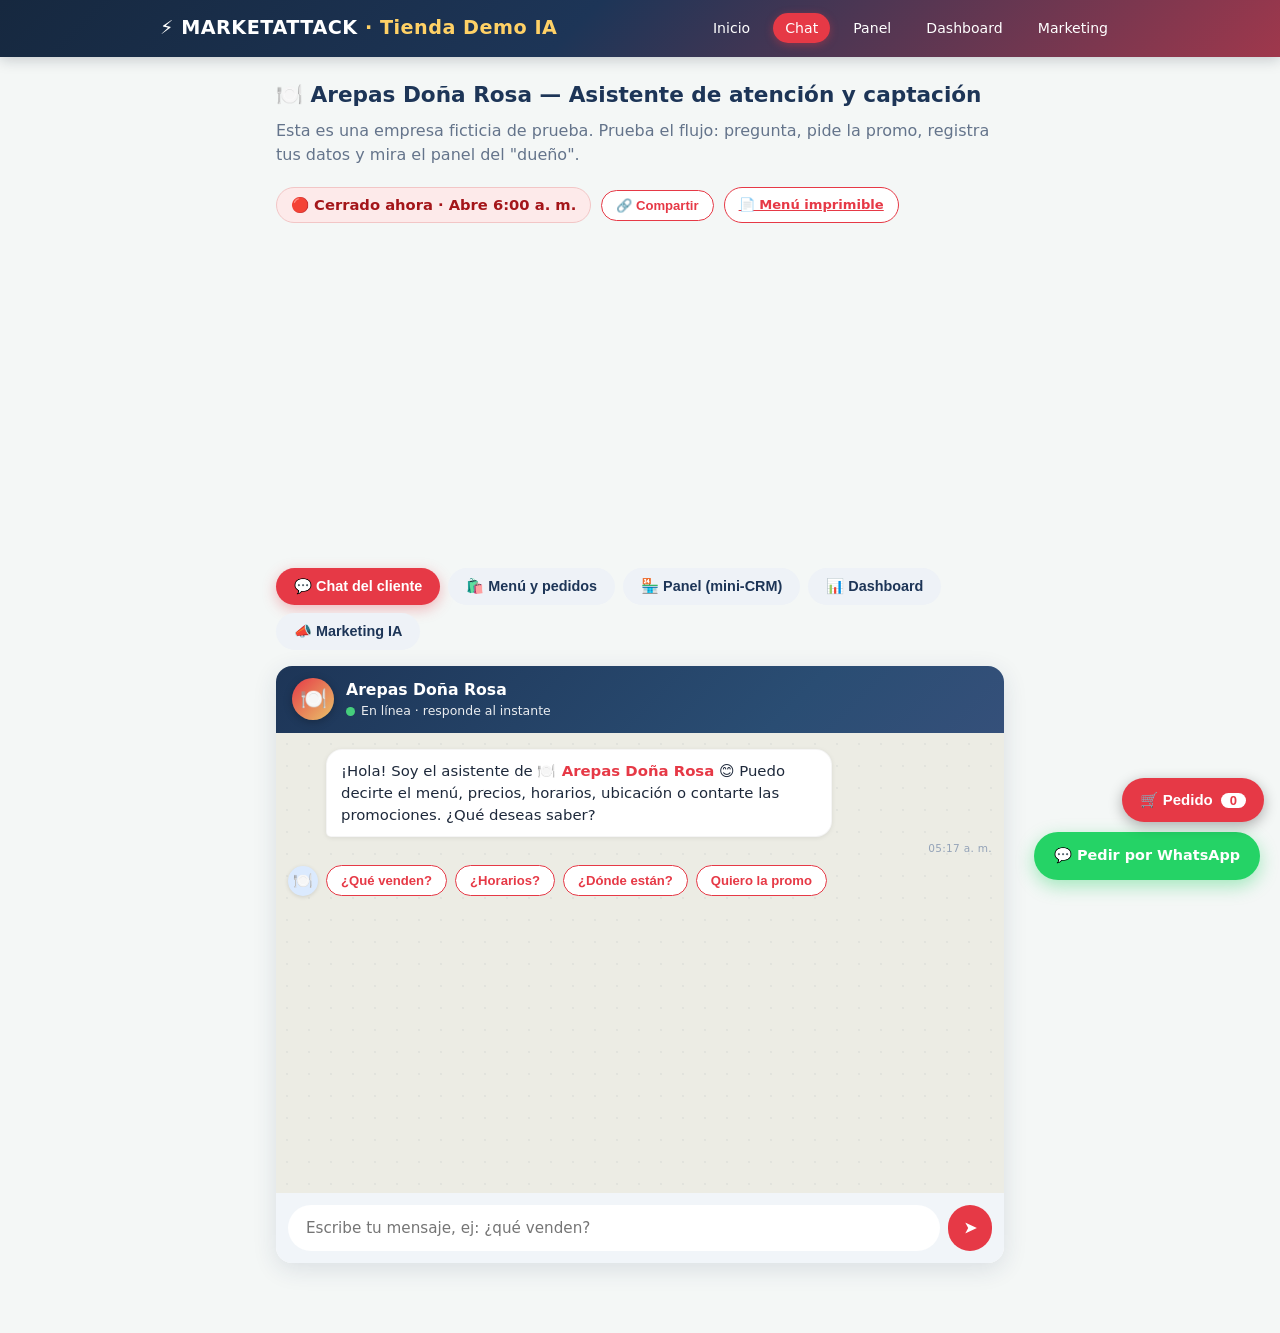
==== 08_SERVIDOR/web/clientes/arepas-dona-rosa/tienda.html @ 21556be4 "respaldo automático del VPS 2026-11-02 14:52" ====
<!DOCTYPE html>
<html lang="es">
<head>
<meta charset="UTF-8">
<meta name="viewport" content="width=device-width, initial-scale=1.0">
<title>Tienda online · MarketAttack</title>
<link rel="stylesheet" href="assets/style.css">
<link rel="icon" type="image/png" href="assets/favicon.png">
<link rel="manifest" href="manifest.webmanifest">
<meta name="theme-color" content="#e63946">
<meta name="description" content="Las arepas del barrio, hechas a mano">
<meta property="og:type" content="website">
<meta property="og:site_name" content="MarketAttack">
<meta property="og:title" content="Arepas Doña Rosa">
<meta property="og:description" content="Las arepas del barrio, hechas a mano">
<meta property="og:image" content="https://157-137-203-223.sslip.io/clientes/arepas-dona-rosa/assets/portada.png">
<meta property="og:url" content="https://157-137-203-223.sslip.io/clientes/arepas-dona-rosa/tienda.html">
<meta name="twitter:card" content="summary_large_image">
<meta name="twitter:title" content="Arepas Doña Rosa">
<meta name="twitter:description" content="Las arepas del barrio, hechas a mano">
<meta name="twitter:image" content="https://157-137-203-223.sslip.io/clientes/arepas-dona-rosa/assets/portada.png">
<script type="application/ld+json">{"@context": "https://schema.org", "@type": "LocalBusiness", "name": "Arepas Doña Rosa", "description": "Las arepas del barrio, hechas a mano", "telephone": "3001234567", "image": "https://157-137-203-223.sslip.io/clientes/arepas-dona-rosa/assets/portada.png", "url": "https://157-137-203-223.sslip.io/clientes/arepas-dona-rosa/tienda.html", "address": "Carrera 7 # 23-45, Bosa La Esperanza, Bogotá", "openingHours": "Lunes a domingo de 6:00 a. m. a 8:00 p. m."}</script>
<style>
.grid-menu{display:grid;grid-template-columns:repeat(auto-fill,minmax(220px,1fr));gap:14px;margin-top:14px}
.tarjeta-producto{background:#fff;border:1px solid #eee;border-radius:14px;padding:14px;box-shadow:0 4px 14px rgba(0,0,0,.06);display:flex;flex-direction:column;gap:6px}
.tarjeta-producto .nombre{font-weight:700;color:#1d3557;font-size:1.02rem}
.tarjeta-producto .desc{color:#666;font-size:.85rem;flex:1}
.tarjeta-producto .precio{color:#e63946;font-weight:800;font-size:1.1rem}
.tarjeta-producto .acciones{margin-top:6px}
</style>
</head>
<body>

<header>
  <div class="contenedor-header">
    <div class="logo">⚡ MARKETATTACK <span>· Tienda Demo IA</span></div>
    <nav>
      <a href="index.html">Inicio</a>
      <a href="#chat" class="activo">Chat</a>
      <a href="#panel">Panel</a>
      <a href="#dashboard">Dashboard</a>
      <a href="#marketing">Marketing</a>
    </nav>
  </div>
</header>

<div class="contenedor">

  <h1 class="titulo-seccion">🍽️ Arepas Doña Rosa — Asistente de atención y captación</h1>
  <p class="subtitulo-seccion">Esta es una empresa ficticia de prueba. Prueba el flujo: pregunta, pide la promo, registra tus datos y mira el panel del "dueño".</p>

  <div class="ma-acciones">
    <span id="ma-estado" class="ma-estado"></span>
    <button id="ma-compartir" class="chip" type="button">🔗 Compartir</button>
    <a class="chip" href="assets/menu.png" target="_blank" rel="noopener">📄 Menú imprimible</a>
  </div>
  <div id="ma-mapa" class="ma-mapa"></div>

  <!-- TABS -->
  <div class="tabs" id="tabs" role="tablist">
    <button class="tab activo" data-tab="chat">💬 Chat del cliente</button>
    <button class="tab" data-tab="menu">🛍️ Menú y pedidos</button>
    <button class="tab" data-tab="panel">🏪 Panel (mini-CRM)</button>
    <button class="tab" data-tab="dashboard">📊 Dashboard</button>
    <button class="tab" data-tab="marketing">📣 Marketing IA</button>
  </div>

  <!-- PESTAÑA CHAT -->
  <div class="pestana activa" id="chat">
    <div class="ventana-chat">
      <div class="cabecera-chat">
        <div class="avatar">🍽️</div>
        <div class="datos">
          <div class="nombre">Arepas Doña Rosa</div>
          <div class="estado-sitio"><span class="punto-en-linea"></span> En línea · responde al instante</div>
        </div>
      </div>
      <div class="chat" id="chat-canvas"></div>
      <div class="campo-chat">
        <input type="text" id="entrada" placeholder="Escribe tu mensaje, ej: ¿qué venden?" autocomplete="off">
        <button class="boton accion" onclick="enviarMensaje()" title="Enviar">➤</button>
      </div>
    </div>
  </div>

  <!-- PESTAÑA MENÚ -->
  <div class="pestana" id="menu">
    <h2 class="titulo-seccion">🛍️ Nuestro menú</h2>
    <p class="subtitulo-seccion">Elige lo que quieras y arma tu pedido. Al confirmar, se envía directo al WhatsApp del negocio.</p>
    <div class="grid-menu" id="grid-menu"></div>
  </div>

  <!-- PESTAÑA PANEL -->
  <div class="pestana" id="panel">
    <div class="panel-card">
      <h3>📥 Prospectos captados por el chat</h3>
      <div class="filtros" id="filtros">
        <button class="boton secundario" onclick="filtrar('todos')">Todos</button>
        <button class="boton secundario" onclick="filtrar('nuevo')">Nuevos</button>
        <button class="boton secundario" onclick="filtrar('contactado')">Contactados</button>
        <button class="boton secundario" onclick="filtrar('vendido')">Vendidos</button>
      </div>
      <ul class="lista-prospectos" id="lista-prospectos">
        <li class="vacio">Aún no hay prospectos. Pide una promo en el chat para captar el primero.</li>
      </ul>
      <button class="boton exito" onclick="exportarCSV()">⬇ Exportar CSV</button>
      <button class="boton" onclick="limpiarProspectos()" style="margin-left:8px;background:#e63946;">Eliminar todos (demo)</button>
    </div>
    <div class="panel-card">
      <h3>💡 Para probar la demo</h3>
      <p>1. Ve a la pestaña 💬 Chat.<br>
         2. Escribe: <em>"¿qué venden?"</em>, <em>"¿horarios?"</em> o directamente <em>"quiero la promo"</em>.<br>
         3. Responde con un nombre, luego un teléfono y luego tu interés.<br>
         4. Vuelve aquí: verás el prospecto registrado y podrás cambiar su estado (Nuevo → Contactado → Vendido).</p>
    </div>
  </div>

  <!-- PESTAÑA DASHBOARD -->
  <div class="pestana" id="dashboard">
    <h2 class="titulo-seccion">📊 Dashboard del negocio</h2>
    <div class="grid-metricas" id="metricas"></div>
    <div class="panel-card">
      <h3>📈 Entendiendo el valor para el dueño</h3>
      <p>En un negocio real, estas cifras llegan solas: cuántos conversaron, cuántos dejaron sus datos y cuántos se convirtieron en venta. Eso es lo que MarketAttack visibiliza automáticamente.</p>
    </div>
  </div>

  <!-- PESTAÑA MARKETING -->
  <div class="pestana" id="marketing">
    <div class="panel-card">
      <h3>📣 Genera contenido desde una idea</h3>
      <p>Escribe una promoción o noticia y MarketAttack genera textos para cada canal. Ejemplo: <em>"Tenemos 2x1 este fin de semana"</em>. <small style="color:#777;">(Demo con plantillas, la IA real llega en V4)</small></p>
      <div class="gen-area">
        <textarea id="idea-input" rows="3" placeholder="Describe tu promoción o novedad..."></textarea>
        <button class="boton" onclick="generarMarketing()">✨ Generar contenido</button>
      </div>
      <div class="resultados-gen" id="resultados-gen"></div>
    </div>
  </div>

</div>

<a class="wa-flotante" id="wa-flotante" href="#" target="_blank" rel="noopener">💬 Pedir por WhatsApp</a>

<script src="assets/demo.js"></script>
<script>
/* ============ ESTADO LOCAL DE LA PÁGINA ============ */
let intencionActual = "";
let ultimoTextoCliente = "";

/* ============ ALMACENAMIENTO (usa la base del CLIENTE) ============ */
function leerProspectosLocal() {
  return MarketAttack.leerProspectos();
}

function buscarPorId(lista, id) {
  return lista.find(p => p.id === id);
}

/* ============ CHAT ============ */
function horaActual() {
  return new Date().toLocaleTimeString("es-CO", { hour: "2-digit", minute: "2-digit" });
}

function agregarMensaje(tipo, texto, conChips, conEscribiendo) {
  const chat = document.getElementById("chat-canvas");
  const div = document.createElement("div");
  div.className = "msg " + tipo;

  if (tipo === "ia" || tipo === "sistema") {
    const avatar = document.createElement("div");
    avatar.className = "avatar-msg";
    avatar.textContent = "🍽️";
    div.appendChild(avatar);
  }

  const col = document.createElement("div");
  col.style.maxWidth = "100%";

  const burbuja = document.createElement("div");
  burbuja.className = "burbuja";
  burbuja.innerHTML = escapar(texto)
    .replace(/\*\*(.+?)\*\*/g, "<b>$1</b>")
    .replace(/\n/g, "<br>");
  col.appendChild(burbuja);

  const hora = document.createElement("span");
  hora.className = "hora";
  hora.textContent = horaActual();
  col.appendChild(hora);

  div.appendChild(col);
  chat.appendChild(div);

  if (tipo === "cliente") {
    const avatar = document.createElement("div");
    avatar.className = "avatar-msg";
    avatar.textContent = "👤";
    div.appendChild(avatar);
  }

  if (conChips && Array.isArray(conChips) && conChips.length) {
    const chips = document.createElement("div");
    chips.className = "acciones-rapidas";
    conChips.forEach(op => {
      const b = document.createElement("button");
      b.className = "chip";
      b.textContent = op;
      b.onclick = () => { agregarMensaje("cliente", op); procesarConsulta(op); };
      chips.appendChild(b);
    });
    col.appendChild(chips);
  }

  chat.scrollTop = chat.scrollHeight;
  return div;
}

function mostrarEscribiendo() {
  const chat = document.getElementById("chat-canvas");
  const div = document.createElement("div");
  div.className = "msg ia escribiendo-msg";
  const avatar = document.createElement("div");
  avatar.className = "avatar-msg";
  avatar.textContent = "🍽️";
  div.appendChild(avatar);
  const burbuja = document.createElement("div");
  burbuja.className = "burbuja escribiendo";
  for (let i = 0; i < 3; i++) {
    const punto = document.createElement("span");
    punto.className = "punto";
    burbuja.appendChild(punto);
  }
  div.appendChild(burbuja);
  chat.appendChild(div);
  chat.scrollTop = chat.scrollHeight;
  return div;
}

function escapar(t) {
  const d = document.createElement("div");
  d.textContent = t;
  return d.innerHTML;
}

function procesarConsulta(texto) {
  ultimoTextoCliente = texto;
  responderConEspera();
}

function responderConEspera() {
  const espera = mostrarEscribiendo();
  const retraso = 700 + Math.random() * 500;
  setTimeout(() => {
    espera.remove();
    procesarRespuestaInterna();
  }, retraso);
}

function respuestaIA(texto, chips) {
  responderConEsperaCon(texto, chips);
}

function responderConEsperaCon(iaTexto, chips) {
  const espera = mostrarEscribiendo();
  setTimeout(() => {
    espera.remove();
    agregarMensaje("ia", iaTexto, chips);
  }, 600 + Math.random() * 400);
}

/* Contexto del negocio para la IA real (solo datos públicos de la tienda) */
function contextoNegocio() {
  const c = (window.MarketAttack && MarketAttack.CLIENTE) || {};
  const info = c.info || {};
  return {
    nombre: c.nombreComercial || document.title,
    whatsapp: c.whatsapp || "",
    tagline: (c.marca && c.marca.tagline) || "",
    horario: info.horario || "",
    ubicacion: info.ubicacion || "",
    menu: (c.menu || []).slice(0, 40).map(m => ({ n: m.nombre, p: m.precio, d: m.desc })),
    promos: (c.promociones || []).slice(0, 5).map(p => p.titulo + ": " + p.texto),
    faqs: (c.preguntasFrecuentes || []).slice(0, 10).map(f => f.p + " -> " + f.r)
  };
}

function respuestaLocal(texto) {
  const intencion = detectarIntencion(texto);
  intencionActual = intencion;
  const respuesta = responderConIntencion(intencion, texto);
  if (respuesta) agregarMensaje("ia", respuesta, sugerencias(intencion));
}

function procesarRespuestaInterna() {
  const texto = ultimoTextoCliente || "";

  // Si estamos capturando datos, el flujo es estricto
  if (etapaCaptura) {
    manejarCaptura(texto);
    return;
  }

  // La promo conserva la captura de prospectos (mini-CRM)
  if (detectarIntencion(texto) === "promocion") {
    respuestaLocal(texto);
    return;
  }

  // Sin soporte de red: responder con el motor local
  if (typeof fetch !== "function") {
    respuestaLocal(texto);
    return;
  }

  const espera = mostrarEscribiendo();
  const control = (typeof AbortController !== "undefined") ? new AbortController() : null;
  const limite = control ? setTimeout(() => control.abort(), 25000) : null;

  fetch("/api/chat", {
    method: "POST",
    headers: { "Content-Type": "application/json" },
    body: JSON.stringify({
      mensaje: texto,
      historial: (typeof conversacion !== "undefined" ? conversacion : []).slice(-8),
      negocio: contextoNegocio()
    }),
    signal: control ? control.signal : undefined
  })
    .then(r => r.ok ? r.json() : Promise.reject(new Error("HTTP " + r.status)))
    .then(d => {
      if (!d || !d.respuesta) throw new Error("sin respuesta");
      espera.remove();
      agregarMensaje("ia", d.respuesta);
      if (typeof conversacion !== "undefined") {
        conversacion.push({ role: "user", content: texto });
        conversacion.push({ role: "assistant", content: d.respuesta });
        if (conversacion.length > 16) conversacion.splice(0, conversacion.length - 16);
      }
    })
    .catch(() => {
      espera.remove();
      respuestaLocal(texto);
    })
    .finally(() => { if (limite) clearTimeout(limite); });
}

function sugerencias(intencion) {
  if (!intencion) {
    // Primera interacción: ayudamos a romper el hielo
    return ["¿Qué venden?", "¿Horarios?", "¿Dónde están?", "Quiero la promo"];
  }
  switch (intencion) {
    case "menu": return ["Quiero la promo", "¿Hacen domicilios?", "¿Cuánto demora el reparto?"];
    case "promocion": return [];
    case "saludo": return ["¿Qué venden?", "Quiero la promo", "¿Horarios?"];
    case "pedido": return ["Me interesa el combo familiar", "¿Aceptan tarjeta?"];
    case "pago": return ["Hace un pedido", "Quiero la promo"];
    default: return [];
  }
}

function manejarCaptura(texto) {
  if (etapaCaptura === "nombre") {
    if (texto.trim().length < 2) {
      respuestaIA("Disculpa, ¿cuál es tu nombre? 😊");
      return;
    }
    prospectoParcial.nombre = texto.trim();
    etapaCaptura = "telefono";
    respuestaIA("¡Gracias " + prospectoParcial.nombre + "! 📱 Ahora me compartes tu **NÚMERO DE CELULAR** para contactarte.");
    return;
  }
  if (etapaCaptura === "telefono") {
    const num = extraerNumero(texto);
    if (!num) {
      respuestaIA("Ese número no parece valido 😅. Solo necesito tus dígitos para contactarte. ¿Me lo repites?");
      return;
    }
    prospectoParcial.telefono = num;
    etapaCaptura = "interes";
    respuestaIA("¡Genial! 🎉 Y para terminar: ¿qué es lo que más te interesa de " + MarketAttack.CLIENTE.nombreComercial + "? (ej: las promociones, un combo, el domicilio...)");
    return;
  }
  if (etapaCaptura === "interes") {
    prospectoParcial.interesResumen = texto.trim() || "";
    guardarProspectoLocal();
  }
}

function guardarProspectoLocal() {
  const lista = leerProspectosLocal();
  lista.forEach((p, i) => { if (!p.id) p.id = Date.now() + "-" + i; });
  const nuevo = {
    id: Date.now() + "-" + lista.length,
    ...prospectoParcial,
    estado: "nuevo",
    fecha: new Date().toLocaleString("es-CO")
  };
  lista.push(nuevo);
  MarketAttack.guardarListaProspectos(lista);
  const nombre = prospectoParcial.nombre;
  etapaCaptura = null;
  prospectoParcial = {};
  respuestaIA("✅ ¡Listo " + nombre + "! Tu información quedó registrada y el restaurante ya recibió tu oportunidad. En breve te contactamos por WhatsApp. ¡Gracias por preferir " + MarketAttack.CLIENTE.nombreComercial + "! 🍽️");
  actualizarPanel();
  actualizarDashboard();
}

function enviarMensaje() {
  const input = document.getElementById("entrada");
  const texto = input.value.trim();
  if (!texto) return;
  agregarMensaje("cliente", texto);
  input.value = "";
  procesarConsulta(texto);
}

/* ============ PANEL (mini-CRM) ============ */
let filtroActual = "todos";

function actualizarPanel() {
  const lista = MarketAttack.idsUnicos();
  const ul = document.getElementById("lista-prospectos");
  ul.innerHTML = "";
  const filtrada = filtroActual === "todos" ? lista : lista.filter(p => p.estado === filtroActual);

  if (filtrada.length === 0) {
    ul.innerHTML = '<li class="vacio">No hay prospectos' + (filtroActual !== "todos" ? " en este estado" : "") + '.</li>';
    return;
  }

  const etiquetas = { nuevo: "Nuevo", contactado: "Contactado", vendido: "Vendido" };

  filtrada.forEach(p => {
    const li = document.createElement("li");
    li.innerHTML =
      '<div class="info"><strong>' + escapar(p.nombre || "Sin nombre") + '</strong> — ' +
      escapar(p.telefono || "-") + '<br><small style="color:#777;">Interés: ' +
      escapar(p.interes || p.interesResumen || "-") + ' · ' + escapar(p.fecha || "-") + '</small></div>';

    const sel = document.createElement("select");
    sel.className = "estado " + p.estado;
    Object.keys(etiquetas).forEach(k => {
      const opt = document.createElement("option");
      opt.value = k;
      opt.textContent = etiquetas[k];
      if (k === p.estado) opt.selected = true;
      sel.appendChild(opt);
    });
    sel.onchange = () => {
      sel.className = "estado " + sel.value;
      MarketAttack.cambiarEstadoProspecto(p.id, sel.value);
      actualizarDashboard();
    };

    const btn = document.createElement("button");
    btn.textContent = "✕";
    btn.onclick = () => { MarketAttack.eliminarProspecto(p.id); actualizarPanel(); actualizarDashboard(); };
    btn.style.cssText = "border:none;background:transparent;cursor:pointer;color:#e63946;font-weight:700;";

    const ctrl = document.createElement("div");
    ctrl.style.cssText = "display:flex;gap:6px;align-items:center;";
    ctrl.appendChild(sel);
    ctrl.appendChild(btn);
    li.appendChild(ctrl);
    ul.appendChild(li);
  });
}

function filtrar(estado) {
  filtroActual = estado;
  document.querySelectorAll("#filtros .boton").forEach(b => b.removeAttribute("style"));
  actualizarPanel();
}

function exportarCSV() {
  const lista = MarketAttack.idsUnicos();
  if (!lista.length) { alert("No hay prospectos para exportar."); return; }
  const filas = [["Nombre", "Teléfono", "Interés", "Estado", "Fecha"]];
  lista.forEach(p => filas.push([p.nombre, p.telefono, p.interes || "", p.estado, p.fecha]));
  const csv = "\uFEFF" + filas.map(f => f.map(c => '"' + String(c).replace(/"/g, '""') + '"').join(",")).join("\n");
  const blob = new Blob([csv], { type: "text/csv;charset=utf-8;" });
  const a = document.createElement("a");
  a.href = URL.createObjectURL(blob);
  a.download = "prospectos_" + MarketAttack.CLIENTE.nombreInterno + ".csv";
  a.click();
  URL.revokeObjectURL(a.href);
}

function limpiarProspectos() {
  if (!confirm("¿Seguro que quieres eliminar todos los prospectos de la demo?")) return;
  MarketAttack.limpiarProspectos();
  actualizarPanel();
  actualizarDashboard();
}

/* ============ DASHBOARD ============ */
function actualizarDashboard() {
  const lista = MarketAttack.idsUnicos();
  const nuevos = lista.filter(p => p.estado === "nuevo").length;
  const contactados = lista.filter(p => p.estado === "contactado").length;
  const vendidos = lista.filter(p => p.estado === "vendido").length;
  const total = lista.length;
  const conversion = total ? Math.round((vendidos / total) * 100) : 0;

  const c = document.getElementById("metricas");
  c.innerHTML = [
    { n: total, e: "Prospectos totales" },
    { n: nuevos, e: "Nuevos por atender" },
    { n: contactados, e: "Contactados" },
    { n: vendidos, e: "Vendidos" },
    { n: conversion + "%", e: "Conversión" }
  ].map(m => '<div class="metrica"><div class="numero">' + m.n + '</div><div class="etiqueta">' + m.e + "</div></div>").join("");
}

/* ============ MARKETING ============ */
function generarMarketing() {
  const idea = document.getElementById("idea-input").value.trim();
  if (!idea) { alert("Escribe primero la promoción o novedad."); return; }
  const textos = MarketAttack.generarContenido(idea);
  const cont = document.getElementById("resultados-gen");
  cont.innerHTML = "";
  textos.forEach(t => {
    const div = document.createElement("div");
    div.className = "gen-bloque";
    div.innerHTML = '<h4>' + t.canal + '</h4><textarea rows="4" readonly>' + escapar(t.texto) + '</textarea><button class="boton" style="margin-top:8px;" onclick="copiarTexto(this)">📋 Copiar</button>';
    cont.appendChild(div);
  });
  cont.insertAdjacentHTML("afterbegin",
    '<div class="gen-bloque" style="background:#eafaf1;border:1px solid #a9dfbf;"><span class="verde">✓ Generado por MarketAttack.</span> Recuerden: IA genera → humano revisa → humano aprueba → se publica. <small style="color:#777;">(Demo con plantillas, no es IA real aún)</small></div>');
}

function copiarTexto(btn) {
  const ta = btn.parentElement.querySelector("textarea");
  ta.select();
  document.execCommand("copy");
  btn.textContent = "✓ Copiado";
  setTimeout(() => btn.textContent = "📋 Copiar", 1500);
}

/* ============ MENÚ / PRODUCTOS ============ */
function renderMenu() {
  const cont = document.getElementById("grid-menu");
  if (!cont) return;
  const menu = MarketAttack.CLIENTE.menu || [];
  cont.innerHTML = "";
  menu.forEach(m => {
    const card = document.createElement("div");
    card.className = "tarjeta-producto";
    card.setAttribute("data-producto", "1");
    card.innerHTML =
      '<div class="nombre">' + escapar(m.nombre) + '</div>' +
      '<div class="desc">' + escapar(m.desc || "") + '</div>' +
      '<div class="precio">' + escapar(m.precio) + '</div>';
    const acc = document.createElement("div");
    acc.className = "acciones";
    const btn = document.createElement("button");
    btn.className = "boton";
    btn.textContent = "🛒 Agregar";
    btn.onclick = () => {
      if (window.MarketAttackCarrito) window.MarketAttackCarrito.agregar(m.nombre, m.precio);
      else alert("Carrito no disponible.");
    };
    acc.appendChild(btn);
    card.appendChild(acc);
    cont.appendChild(card);
  });
}

/* ============ TABS ============ */
(function tabs() {
  const tabs = document.querySelectorAll(".tab");
  const pestanas = document.querySelectorAll(".pestana");
  tabs.forEach(tab => {
    tab.addEventListener("click", () => {
      tabs.forEach(t => t.classList.remove("activo"));
      pestanas.forEach(p => p.classList.remove("activa"));
      tab.classList.add("activo");
      document.getElementById(tab.dataset.tab).classList.add("activa");
    });
  });
})();

/* ============ INICIO ============ */
(function iniciar() {
  actualizarPanel();
  actualizarDashboard();
  renderMenu();
  (function waFlotante() {
    var el = document.getElementById("wa-flotante");
    if (!el) return;
    var n = String(MarketAttack.CLIENTE.whatsapp || "").replace(/[^\d]/g, "");
    if (n.length === 10 && n.charAt(0) === "3") n = "57" + n;
    el.href = "https://wa.me/" + n;
  })();
  const sugerencias = ["¿Qué venden?", "¿Horarios?", "¿Dónde están?", "Quiero la promo"];
  agregarMensaje("ia", "¡Hola! Soy el asistente de **🍽️ " + MarketAttack.CLIENTE.nombreComercial + "** 😊 Puedo decirte el menú, precios, horarios, ubicación o contarte las promociones. ¿Qué deseas saber?", sugerencias);
  document.getElementById("entrada").addEventListener("keydown", e => { if (e.key === "Enter") enviarMensaje(); });
})();
</script>

  <script src="assets/carrito.js"></script>
</body>
</html>
---- 08_SERVIDOR/web/clientes/arepas-dona-rosa/assets/style.css ----
:root {
  --primario: #e63946;
  --primario-dark: #ca2f3c;
  --oscuro: #1d3557;
  --fondo: #f4f7f6;
  --fondo-suave: #f8f9fa;
  --exito: #2a9d8f;
  --exito-dark: #21867a;
  --whatsapp: #25d366;
  --warning: #e9c46a;
  --gris: #64748b;
  --borde: #e2e8f0;
  --radio: 16px;
  --radio-sm: 10px;
  --sombra: 0 2px 12px rgba(29, 53, 87, 0.08);
  --sombra-md: 0 6px 24px rgba(29, 53, 87, 0.12);
  --chat-fondo: #ecece4;
  --trans: 0.22s cubic-bezier(0.4, 0, 0.2, 1);
}

* { box-sizing: border-box; margin: 0; padding: 0; }

html { scroll-behavior: smooth; }

body {
  font-family: 'Segoe UI', system-ui, -apple-system, Roboto, Arial, sans-serif;
  background: var(--fondo);
  color: #1e293b;
  min-height: 100vh;
  line-height: 1.5;
}

a { color: inherit; }

/* ============ HEADER / NAV ============ */
header {
  background: linear-gradient(135deg, #16283f 0%, var(--oscuro) 45%, var(--primario) 130%);
  color: #fff;
  padding: 14px 20px;
  position: sticky;
  top: 0;
  z-index: 50;
  box-shadow: 0 2px 14px rgba(15, 23, 42, 0.22);
  backdrop-filter: blur(6px);
}

.contenedor-header {
  max-width: 960px;
  margin: 0 auto;
  display: flex;
  align-items: center;
  justify-content: space-between;
  gap: 10px;
  flex-wrap: wrap;
}

.logo {
  font-size: 1.2rem;
  font-weight: 800;
  letter-spacing: 0.5px;
  cursor: pointer;
}

.logo span { color: #ffd166; }

nav a {
  color: #fff;
  text-decoration: none;
  margin-left: 6px;
  font-size: 0.88rem;
  padding: 7px 12px;
  border-radius: 30px;
  transition: background var(--trans), transform var(--trans);
}

nav a:hover { background: rgba(255, 255, 255, 0.16); }
nav a.activo { background: var(--primario); box-shadow: 0 2px 8px rgba(230, 57, 70, 0.4); }

/* ============ ESTRUCTURA ============ */
.contenedor {
  max-width: 760px;
  margin: 0 auto;
  padding: 22px 16px 70px;
}

.contenedor-ancho { max-width: 980px; }

.titulo-seccion { color: var(--oscuro); font-size: 1.35rem; margin-bottom: 8px; }
.subtitulo-seccion { color: var(--gris); margin-bottom: 20px; }

/* ============ TABS ============ */
.tabs {
  display: flex;
  gap: 8px;
  padding: 10px 0 16px;
  flex-wrap: wrap;
}

.tab, .tabs > a.tab {
  border: none;
  padding: 10px 18px;
  border-radius: 30px;
  cursor: pointer;
  background: #eef2f7;
  color: var(--oscuro);
  font-weight: 600;
  font-size: 0.9rem;
  text-decoration: none;
  transition: background var(--trans), transform var(--trans), box-shadow var(--trans);
}

.tab:hover, .tabs > a.tab:hover { background: #e2e8f0; transform: translateY(-1px); }
.tab.activo, .tabs > a.tab.activo { background: var(--primario); color: #fff; box-shadow: 0 4px 14px rgba(230, 57, 70, 0.35); }

.pestana { display: none; }
.pestana.activa { display: block; animation: aparecer 0.28s ease; }

@keyframes aparecer {
  from { opacity: 0; transform: translateY(6px); }
  to { opacity: 1; transform: translateY(0); }
}

/* ============ CHAT (ventana tipo app) ============ */
.ventana-chat {
  background: #fff;
  border-radius: var(--radio);
  box-shadow: var(--sombra-md);
  overflow: hidden;
  display: flex;
  flex-direction: column;
}

.cabecera-chat {
  background: linear-gradient(135deg, var(--oscuro), #2a4d73 70%, #35507a);
  color: #fff;
  padding: 12px 16px;
  display: flex;
  align-items: center;
  gap: 12px;
}

.cabecera-chat .avatar {
  width: 42px;
  height: 42px;
  border-radius: 50%;
  background: linear-gradient(135deg, var(--primario), var(--warning));
  display: flex;
  align-items: center;
  justify-content: center;
  font-size: 1.35rem;
  box-shadow: 0 2px 8px rgba(0, 0, 0, 0.25);
  flex-shrink: 0;
}

.cabecera-chat .datos { flex: 1; min-width: 0; }
.cabecera-chat .nombre { font-weight: 800; font-size: 0.98rem; white-space: nowrap; overflow: hidden; text-overflow: ellipsis; }
.cabecera-chat .estado-sitio { font-size: 0.78rem; opacity: 0.9; display: flex; align-items: center; gap: 6px; }

.punto-en-linea {
  width: 9px;
  height: 9px;
  border-radius: 50%;
  background: #4ade80;
  box-shadow: 0 0 0 0 rgba(74, 222, 128, 0.6);
  animation: pulso 1.8s infinite;
}

@keyframes pulso {
  0% { box-shadow: 0 0 0 0 rgba(74, 222, 128, 0.6); }
  70% { box-shadow: 0 0 0 7px rgba(74, 222, 128, 0); }
  100% { box-shadow: 0 0 0 0 rgba(74, 222, 128, 0); }
}

.chat {
  height: 52vh;
  min-height: 300px;
  max-height: 460px;
  overflow-y: auto;
  background: var(--chat-fondo);
  background-image: radial-gradient(circle, rgba(29, 53, 87, 0.05) 1px, transparent 1px);
  background-size: 22px 22px;
  padding: 16px 12px;
}

/* Scroll fino */
.chat::-webkit-scrollbar { width: 8px; }
.chat::-webkit-scrollbar-track { background: transparent; }
.chat::-webkit-scrollbar-thumb { background: #cbd5e1; border-radius: 20px; }
.chat::-webkit-scrollbar-thumb:hover { background: #94a3b8; }

.msg { margin-bottom: 12px; display: flex; align-items: flex-end; gap: 8px; animation: entrada-msg 0.25s ease; }

@keyframes entrada-msg {
  from { opacity: 0; transform: translateY(8px) scale(0.98); }
  to { opacity: 1; transform: translateY(0) scale(1); }
}

.msg .avatar-msg {
  width: 30px;
  height: 30px;
  border-radius: 50%;
  background: #cbd5e1;
  display: flex;
  align-items: center;
  justify-content: center;
  font-size: 1rem;
  flex-shrink: 0;
  box-shadow: 0 1px 4px rgba(0, 0, 0, 0.12);
}

.msg .burbuja {
  max-width: 76%;
  padding: 10px 14px;
  border-radius: var(--radio);
  font-size: 0.93rem;
  line-height: 1.5;
  white-space: pre-wrap;
  word-break: break-word;
  position: relative;
}

.msg .hora {
  display: block;
  font-size: 0.66rem;
  color: #94a3b8;
  margin-top: 4px;
  text-align: right;
  letter-spacing: 0.3px;
}

.msg.cliente { justify-content: flex-end; }
.msg.cliente .avatar-msg { order: 2; background: #fecaca; }
.msg.cliente .burbuja {
  background: linear-gradient(135deg, var(--primario), var(--primario-dark));
  color: #fff;
  border-bottom-right-radius: 5px;
  box-shadow: 0 2px 8px rgba(230, 57, 70, 0.25);
}

.msg.cliente .hora { color: rgba(255, 255, 255, 0.75); }

.msg.ia { justify-content: flex-start; }
.msg.ia .avatar-msg { background: #dbeafe; }
.msg.ia .burbuja {
  background: #fff;
  color: #1e293b;
  border-bottom-left-radius: 5px;
  box-shadow: 0 1px 5px rgba(0, 0, 0, 0.08);
  border: 1px solid rgba(0, 0, 0, 0.04);
}

.msg.sistema .burbuja {
  background: #fff7e6;
  color: #7c5a00;
  font-size: 0.85rem;
  border: 1px solid #fde68a;
}

.msg.ia .burbuja b, .msg.cliente .burbuja b { color: var(--primario); }
.msg.cliente .burbuja b { color: #ffe9a8; }

/* Indicador "escribiendo…" */
.escribiendo { display: inline-flex; align-items: center; gap: 4px; padding: 14px 16px; }
.escribiendo .punto {
  width: 7px;
  height: 7px;
  border-radius: 50%;
  background: #94a3b8;
  animation: latido 1.2s infinite ease-in-out;
}
.escribiendo .punto:nth-child(2) { animation-delay: 0.15s; }
.escribiendo .punto:nth-child(3) { animation-delay: 0.3s; }

@keyframes latido {
  0%, 60%, 100% { transform: translateY(0); opacity: 0.5; }
  30% { transform: translateY(-4px); opacity: 1; }
}

.acciones-rapidas { display: flex; gap: 8px; flex-wrap: wrap; margin-top: 8px; }

.chip {
  border: 1.5px solid var(--primario);
  background: #fff;
  color: var(--primario);
  padding: 7px 14px;
  border-radius: 30px;
  cursor: pointer;
  font-size: 0.82rem;
  font-weight: 600;
  transition: background var(--trans), color var(--trans), transform var(--trans);
}

.chip:hover { background: var(--primario); color: #fff; transform: translateY(-1px); }

.campo-chat { display: flex; gap: 8px; padding: 12px; background: #f1f5f9; }

.campo-chat input,
.campo-chat textarea {
  flex: 1;
  padding: 12px 16px;
  border: 2px solid transparent;
  border-radius: 30px;
  font-size: 0.95rem;
  font-family: inherit;
  outline: none;
  background: #fff;
  transition: border-color var(--trans), box-shadow var(--trans);
}

.campo-chat input:focus,
.campo-chat textarea:focus {
  border-color: var(--primario);
  box-shadow: 0 0 0 3px rgba(230, 57, 70, 0.15);
}

.boton {
  border: none;
  padding: 11px 22px;
  border-radius: 30px;
  background: var(--primario);
  color: #fff;
  font-weight: 700;
  cursor: pointer;
  transition: background var(--trans), transform var(--trans), box-shadow var(--trans);
  font-size: 0.92rem;
}

.boton:hover { background: var(--primario-dark); transform: translateY(-1px); box-shadow: 0 4px 12px rgba(230, 57, 70, 0.3); }
.boton:active { transform: translateY(0); }
.boton.secundario { background: var(--oscuro); }
.boton.secundario:hover { box-shadow: 0 4px 12px rgba(29, 53, 87, 0.3); }
.boton.exito { background: var(--exito); }
.boton.exito:hover { background: var(--exito-dark); box-shadow: 0 4px 12px rgba(42, 157, 143, 0.3); }
.boton.accion { min-width: 44px; padding: 11px 14px; }
.boton.bloque { width: 100%; }

/* ============ CARDS ============ */
.panel-card {
  background: #fff;
  border-radius: var(--radio);
  box-shadow: var(--sombra);
  padding: 20px;
  margin-bottom: 16px;
  transition: box-shadow var(--trans);
}

.panel-card h3 { color: var(--oscuro); margin-bottom: 10px; }
.panel-card p { color: #64748b; font-size: 0.94rem; }

/* ============ LISTA PROSPECTOS (mini-CRM) ============ */
.filtros { display: flex; gap: 8px; flex-wrap: wrap; margin-bottom: 14px; }

.lista-prospectos { list-style: none; }
.lista-prospectos li {
  background: var(--fondo-suave);
  border: 1px solid var(--borde);
  border-radius: var(--radio-sm);
  padding: 12px 14px;
  margin-bottom: 8px;
  display: flex;
  justify-content: space-between;
  align-items: center;
  gap: 10px;
  flex-wrap: wrap;
  transition: border-color var(--trans), transform var(--trans);
}

.lista-prospectos li:hover { border-color: var(--primario); transform: translateX(2px); }

.lista-prospectos .info { font-size: 0.9rem; }

.estado {
  font-size: 0.72rem;
  padding: 5px 12px;
  border-radius: 20px;
  color: #fff;
  white-space: nowrap;
  border: none;
  cursor: pointer;
  font-weight: 700;
  transition: filter var(--trans);
}
.estado:hover { filter: brightness(0.94); }
.estado.nuevo { background: var(--warning); color: #6b3d00; }
.estado.contactado { background: #457b9d; }
.estado.vendido { background: var(--exito); }

.vacio { color: var(--gris); font-style: italic; text-align: center; padding: 22px; }

/* ============ MARKETING ============ */
.gen-area { display: flex; gap: 10px; flex-direction: column; }

.gen-area textarea {
  width: 100%;
  padding: 12px 14px;
  border: 2px solid var(--borde);
  border-radius: var(--radio-sm);
  font-size: 0.95rem;
  font-family: inherit;
  resize: vertical;
  outline: none;
  transition: border-color var(--trans), box-shadow var(--trans);
}

.gen-area textarea:focus { border-color: var(--primario); box-shadow: 0 0 0 3px rgba(230, 57, 70, 0.12); }

.gen-bloque {
  background: #fff;
  border-radius: var(--radio);
  box-shadow: var(--sombra);
  padding: 16px;
  margin-bottom: 12px;
}

.gen-bloque h4 { color: var(--oscuro); margin-bottom: 8px; }

.gen-bloque textarea {
  width: 100%;
  padding: 10px 12px;
  border: none;
  background: var(--fondo-suave);
  border-radius: 8px;
  font-size: 0.9rem;
  resize: vertical;
  color: #334155;
}

.verde { color: var(--exito); font-weight: 700; }

/* ============ LANDING ============ */
.hero {
  text-align: center;
  padding: 44px 0 24px;
}

.hero h1 {
  font-size: 2.15rem;
  color: var(--oscuro);
  margin-bottom: 12px;
  line-height: 1.15;
  letter-spacing: -0.5px;
}

.hero p { color: var(--gris); font-size: 1.06rem; max-width: 640px; margin: 0 auto 24px; }

.badges { display: flex; gap: 10px; justify-content: center; flex-wrap: wrap; margin-bottom: 28px; }
.badge {
  background: #fff;
  border: 1px solid var(--borde);
  border-radius: 30px;
  padding: 8px 16px;
  font-size: 0.85rem;
  font-weight: 600;
  color: var(--oscuro);
  transition: transform var(--trans), box-shadow var(--trans);
}

.badge:hover { transform: translateY(-2px); box-shadow: var(--sombra); }

.grid-demo {
  display: grid;
  grid-template-columns: repeat(auto-fit, minmax(200px, 1fr));
  gap: 14px;
}

.card-demo {
  background: #fff;
  border-radius: var(--radio);
  box-shadow: var(--sombra);
  padding: 24px 18px;
  text-align: center;
  text-decoration: none;
  color: inherit;
  transition: transform var(--trans), box-shadow var(--trans);
}

.card-demo:hover { transform: translateY(-4px); box-shadow: var(--sombra-md); }

.card-demo .icono { font-size: 2rem; margin-bottom: 10px; display: block; }
.card-demo h3 { color: var(--oscuro); margin-bottom: 6px; }
.card-demo p { color: var(--gris); font-size: 0.85rem; }

/* ============ PERSONALIZADO: SEO / AVATAR EXTRA ============ */
.avatar-perfil {
  border-radius: 50%;
  object-fit: cover;
}

/* ============ WA BUTTON ============ */
.wa-flotante {
  position: fixed;
  bottom: 20px;
  right: 20px;
  background: var(--whatsapp);
  color: #fff;
  border-radius: 50px;
  padding: 13px 20px;
  font-weight: 700;
  text-decoration: none;
  box-shadow: 0 6px 18px rgba(37, 211, 102, 0.4);
  z-index: 60;
  font-size: 0.9rem;
  transition: transform var(--trans), background var(--trans), box-shadow var(--trans);
}

.wa-flotante:hover { background: #1eb958; transform: translateY(-2px) scale(1.03); box-shadow: 0 8px 24px rgba(37, 211, 102, 0.5); }

/* ============ DASHBOARD ============ */
.grid-metricas {
  display: grid;
  grid-template-columns: repeat(auto-fit, minmax(145px, 1fr));
  gap: 12px;
  margin-bottom: 16px;
}

.metrica {
  background: #fff;
  border-radius: var(--radio);
  box-shadow: var(--sombra);
  padding: 18px 14px;
  text-align: center;
  border-top: 4px solid var(--primario);
  transition: transform var(--trans), box-shadow var(--trans);
}

.metrica:hover { transform: translateY(-3px); box-shadow: var(--sombra-md); }
.metrica:nth-child(2) { border-top-color: var(--warning); }
.metrica:nth-child(3) { border-top-color: #457b9d; }
.metrica:nth-child(4) { border-top-color: var(--exito); }
.metrica:nth-child(5) { border-top-color: #7c3aed; }

.metrica .numero { font-size: 1.9rem; font-weight: 800; color: var(--oscuro); }
.metrica .etiqueta { color: var(--gris); font-size: 0.8rem; }

/* ============ AUTODEMO ============ */
.autodemo-paso {
  background: #fff;
  border-radius: var(--radio);
  box-shadow: var(--sombra);
  padding: 16px;
  margin-bottom: 10px;
  display: flex;
  align-items: flex-start;
  gap: 12px;
  opacity: 0.35;
  transition: opacity 0.4s;
}

.autodemo-paso.activo { opacity: 1; border-left: 4px solid var(--primario); }

.autodemo-paso .num {
  background: var(--oscuro);
  color: #fff;
  min-width: 30px;
  height: 30px;
  border-radius: 50%;
  display: flex;
  align-items: center;
  justify-content: center;
  font-weight: 700;
  font-size: 0.85rem;
}

.autodemo-paso h4 { color: var(--oscuro); margin-bottom: 4px; }
.autodemo-paso p { color: #555; font-size: 0.88rem; }

/* ============ MOCKUP DE CELULAR (landing) ============ */
.disp-mockup {
  display: flex;
  justify-content: center;
  padding: 10px 0 0;
}

.telefono {
  width: 280px;
  background: #0f172a;
  border-radius: 36px;
  padding: 12px;
  box-shadow: 0 22px 50px rgba(15, 23, 42, 0.35);
  position: relative;
}

.telefono .notch {
  width: 110px;
  height: 22px;
  background: #0f172a;
  border-radius: 0 0 14px 14px;
  margin: -12px auto 10px;
}

.telefono .pantalla {
  background: var(--chat-fondo);
  background-image: radial-gradient(circle, rgba(29, 53, 87, 0.05) 1px, transparent 1px);
  background-size: 22px 22px;
  border-radius: 26px;
  padding: 10px;
  min-height: 430px;
  display: flex;
  flex-direction: column;
  gap: 8px;
  overflow: hidden;
}

.pantalla .mini-cab {
  background: linear-gradient(135deg, var(--oscuro), #2a4d73);
  color: #fff;
  border-radius: 20px;
  padding: 10px 14px;
  display: flex;
  align-items: center;
  gap: 9px;
  font-size: 0.8rem;
  font-weight: 700;
}

.pantalla .mini-cab .av { width: 26px; height: 26px; border-radius: 50%; background: linear-gradient(135deg, var(--primario), var(--warning)); display: flex; align-items: center; justify-content: center; font-size: 0.9rem; }

.burbuja-min {
  max-width: 78%;
  padding: 8px 11px;
  border-radius: 12px;
  font-size: 0.72rem;
  line-height: 1.4;
  background: #fff;
  box-shadow: 0 1px 4px rgba(0,0,0,0.08);
  align-self: flex-start;
  border-bottom-left-radius: 4px;
}

.burbuja-min.cliente { align-self: flex-end; background: var(--primario); color: #fff; border-bottom-left-radius: 12px; border-bottom-right-radius: 4px; }

.min-chips { align-self: center; display: flex; gap: 5px; }
.min-chips span {
  background: #fff;
  border: 1px solid var(--primario);
  color: var(--primario);
  font-size: 0.62rem;
  font-weight: 700;
  padding: 3px 8px;
  border-radius: 30px;
}

.min-campo { margin-top: auto; background: #fff; border-radius: 20px; padding: 7px 12px; font-size: 0.7rem; color: #94a3b8; display: flex; justify-content: space-between; }
.min-campo b { background: var(--primario); color: #fff; border-radius: 30px; padding: 1px 8px; font-size: 0.62rem; }

/* ============ FOOTER MÍNIMO ============ */
.footer-demo {
  text-align: center;
  color: var(--gris);
  font-size: 0.78rem;
  padding: 6px 0 0;
}

@media (max-width: 560px) {
  .logo { font-size: 1.02rem; }
  nav a { margin-left: 4px; font-size: 0.76rem; padding: 6px 9px; }
  .hero h1 { font-size: 1.55rem; }
  .telefono { width: 240px; }
  .burbuja-min { font-size: 0.68rem; }
  .cabecera-chat .nombre { font-size: 0.9rem; }
  .msg .burbuja { max-width: 88%; font-size: 0.9rem; }
  .tabs { flex-wrap: nowrap; overflow-x: auto; padding-bottom: 10px; -webkit-overflow-scrolling: touch; }
  .tabs .tab, .tabs > a.tab { flex-shrink: 0; }
  .chat { height: 46vh; }
  .wa-flotante { bottom: 14px; right: 14px; padding: 11px 16px; }
}

@media (max-width: 400px) {
  .contenedor { padding: 16px 12px 70px; }
  .campo-chat { flex-direction: row; }
  .lista-prospectos li { flex-direction: column; align-items: flex-start; }
  .lista-prospectos .info { width: 100%; }
}

/* ===== Estado en vivo, compartir y mapa (MarketAttack) ===== */
.ma-acciones{display:flex;gap:10px;align-items:center;flex-wrap:wrap;margin:10px 0 6px}
.ma-estado{font-size:.92rem;font-weight:700;padding:6px 14px;border-radius:999px;border:1px solid #ddd;background:#fff;color:#555}
.ma-estado.abierto{color:#0a7d33;border-color:#bfe6cd;background:#e8f7ee}
.ma-estado.cerrado{color:#a4161a;border-color:#f2c6c6;background:#fdeaea}
.ma-mapa:not(:empty){margin:14px 0}
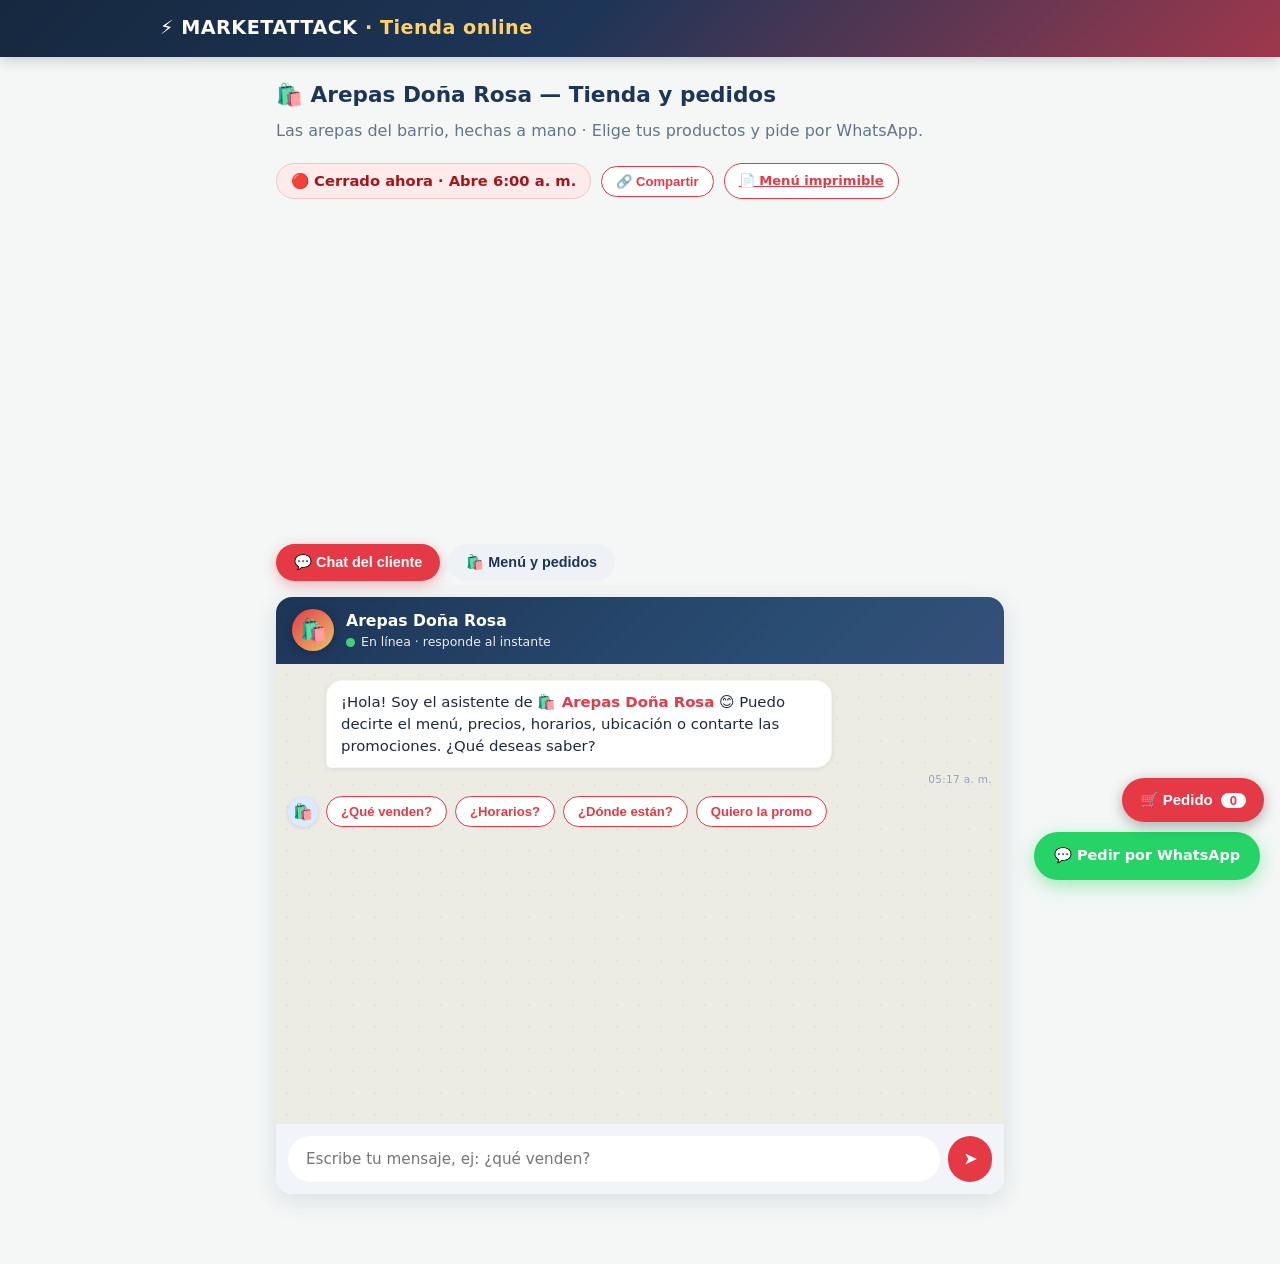
==== commit 3ebf0704: "respaldo automático del VPS 2026-11-04 01:24" ====
--- a/08_SERVIDOR/web/clientes/arepas-dona-rosa/tienda.html
+++ b/08_SERVIDOR/web/clientes/arepas-dona-rosa/tienda.html
@@ -13,13 +13,13 @@
 <meta property="og:site_name" content="MarketAttack">
 <meta property="og:title" content="Arepas Doña Rosa">
 <meta property="og:description" content="Las arepas del barrio, hechas a mano">
-<meta property="og:image" content="https://157-137-203-223.sslip.io/clientes/arepas-dona-rosa/assets/portada.png">
-<meta property="og:url" content="https://157-137-203-223.sslip.io/clientes/arepas-dona-rosa/tienda.html">
+<meta property="og:image" content="https://marketattack.duckdns.org/clientes/arepas-dona-rosa/assets/portada.png">
+<meta property="og:url" content="https://marketattack.duckdns.org/clientes/arepas-dona-rosa/tienda.html">
 <meta name="twitter:card" content="summary_large_image">
 <meta name="twitter:title" content="Arepas Doña Rosa">
 <meta name="twitter:description" content="Las arepas del barrio, hechas a mano">
-<meta name="twitter:image" content="https://157-137-203-223.sslip.io/clientes/arepas-dona-rosa/assets/portada.png">
-<script type="application/ld+json">{"@context": "https://schema.org", "@type": "LocalBusiness", "name": "Arepas Doña Rosa", "description": "Las arepas del barrio, hechas a mano", "telephone": "3001234567", "image": "https://157-137-203-223.sslip.io/clientes/arepas-dona-rosa/assets/portada.png", "url": "https://157-137-203-223.sslip.io/clientes/arepas-dona-rosa/tienda.html", "address": "Carrera 7 # 23-45, Bosa La Esperanza, Bogotá", "openingHours": "Lunes a domingo de 6:00 a. m. a 8:00 p. m."}</script>
+<meta name="twitter:image" content="https://marketattack.duckdns.org/clientes/arepas-dona-rosa/assets/portada.png">
+<script type="application/ld+json">{"@context": "https://schema.org", "@type": "LocalBusiness", "name": "Arepas Doña Rosa", "description": "Las arepas del barrio, hechas a mano", "telephone": "3001234567", "image": "https://marketattack.duckdns.org/clientes/arepas-dona-rosa/assets/portada.png", "url": "https://marketattack.duckdns.org/clientes/arepas-dona-rosa/tienda.html", "address": "Carrera 7 # 23-45, Bosa La Esperanza, Bogotá", "openingHours": "Lunes a domingo de 6:00 a. m. a 8:00 p. m."}</script>
 <style>
 .grid-menu{display:grid;grid-template-columns:repeat(auto-fill,minmax(220px,1fr));gap:14px;margin-top:14px}
 .tarjeta-producto{background:#fff;border:1px solid #eee;border-radius:14px;padding:14px;box-shadow:0 4px 14px rgba(0,0,0,.06);display:flex;flex-direction:column;gap:6px}
@@ -33,21 +33,14 @@
 
 <header>
   <div class="contenedor-header">
-    <div class="logo">⚡ MARKETATTACK <span>· Tienda Demo IA</span></div>
-    <nav>
-      <a href="index.html">Inicio</a>
-      <a href="#chat" class="activo">Chat</a>
-      <a href="#panel">Panel</a>
-      <a href="#dashboard">Dashboard</a>
-      <a href="#marketing">Marketing</a>
-    </nav>
+    <div class="logo">⚡ MARKETATTACK <span>· Tienda online</span></div>
   </div>
 </header>
 
 <div class="contenedor">
 
-  <h1 class="titulo-seccion">🍽️ Arepas Doña Rosa — Asistente de atención y captación</h1>
-  <p class="subtitulo-seccion">Esta es una empresa ficticia de prueba. Prueba el flujo: pregunta, pide la promo, registra tus datos y mira el panel del "dueño".</p>
+  <h1 class="titulo-seccion">🛍️ Arepas Doña Rosa — Tienda y pedidos</h1>
+  <p class="subtitulo-seccion">Las arepas del barrio, hechas a mano · Elige tus productos y pide por WhatsApp.</p>
 
   <div class="ma-acciones">
     <span id="ma-estado" class="ma-estado"></span>
@@ -60,16 +53,13 @@
   <div class="tabs" id="tabs" role="tablist">
     <button class="tab activo" data-tab="chat">💬 Chat del cliente</button>
     <button class="tab" data-tab="menu">🛍️ Menú y pedidos</button>
-    <button class="tab" data-tab="panel">🏪 Panel (mini-CRM)</button>
-    <button class="tab" data-tab="dashboard">📊 Dashboard</button>
-    <button class="tab" data-tab="marketing">📣 Marketing IA</button>
   </div>
 
   <!-- PESTAÑA CHAT -->
   <div class="pestana activa" id="chat">
     <div class="ventana-chat">
       <div class="cabecera-chat">
-        <div class="avatar">🍽️</div>
+        <div class="avatar">🛍️</div>
         <div class="datos">
           <div class="nombre">Arepas Doña Rosa</div>
           <div class="estado-sitio"><span class="punto-en-linea"></span> En línea · responde al instante</div>
@@ -104,24 +94,21 @@
         <li class="vacio">Aún no hay prospectos. Pide una promo en el chat para captar el primero.</li>
       </ul>
       <button class="boton exito" onclick="exportarCSV()">⬇ Exportar CSV</button>
-      <button class="boton" onclick="limpiarProspectos()" style="margin-left:8px;background:#e63946;">Eliminar todos (demo)</button>
+      <button class="boton" onclick="limpiarProspectos()" style="margin-left:8px;background:#e63946;">Eliminar todos</button>
     </div>
     <div class="panel-card">
-      <h3>💡 Para probar la demo</h3>
-      <p>1. Ve a la pestaña 💬 Chat.<br>
-         2. Escribe: <em>"¿qué venden?"</em>, <em>"¿horarios?"</em> o directamente <em>"quiero la promo"</em>.<br>
-         3. Responde con un nombre, luego un teléfono y luego tu interés.<br>
-         4. Vuelve aquí: verás el prospecto registrado y podrás cambiar su estado (Nuevo → Contactado → Vendido).</p>
+      <h3>💡 Cómo funciona</h3>
+      <p>Los datos que dejen tus clientes en el chat quedan en este navegador. Puedes marcarlos como Nuevo, Contactado o Vendido y exportarlos a CSV.</p>
     </div>
   </div>
 
   <!-- PESTAÑA DASHBOARD -->
   <div class="pestana" id="dashboard">
-    <h2 class="titulo-seccion">📊 Dashboard del negocio</h2>
+    <h2 class="titulo-seccion">📊 Resumen del negocio</h2>
     <div class="grid-metricas" id="metricas"></div>
     <div class="panel-card">
-      <h3>📈 Entendiendo el valor para el dueño</h3>
-      <p>En un negocio real, estas cifras llegan solas: cuántos conversaron, cuántos dejaron sus datos y cuántos se convirtieron en venta. Eso es lo que MarketAttack visibiliza automáticamente.</p>
+      <h3>📈 Cómo leer estas cifras</h3>
+      <p>Estas cifras se calculan en este navegador con la actividad del chat. Sirven de referencia y no reemplazan tu contabilidad.</p>
     </div>
   </div>
 
@@ -129,7 +116,7 @@
   <div class="pestana" id="marketing">
     <div class="panel-card">
       <h3>📣 Genera contenido desde una idea</h3>
-      <p>Escribe una promoción o noticia y MarketAttack genera textos para cada canal. Ejemplo: <em>"Tenemos 2x1 este fin de semana"</em>. <small style="color:#777;">(Demo con plantillas, la IA real llega en V4)</small></p>
+      <p>Escribe una promoción o noticia y MarketAttack genera textos para cada canal. Ejemplo: <em>"Tenemos 2x1 este fin de semana"</em>. <small style="color:#777;">(Textos base: revísalos antes de publicar)</small></p>
       <div class="gen-area">
         <textarea id="idea-input" rows="3" placeholder="Describe tu promoción o novedad..."></textarea>
         <button class="boton" onclick="generarMarketing()">✨ Generar contenido</button>
@@ -170,7 +157,7 @@
   if (tipo === "ia" || tipo === "sistema") {
     const avatar = document.createElement("div");
     avatar.className = "avatar-msg";
-    avatar.textContent = "🍽️";
+    avatar.textContent = "🛍️";
     div.appendChild(avatar);
   }
 
@@ -222,7 +209,7 @@
   div.className = "msg ia escribiendo-msg";
   const avatar = document.createElement("div");
   avatar.className = "avatar-msg";
-  avatar.textContent = "🍽️";
+  avatar.textContent = "🛍️";
   div.appendChild(avatar);
   const burbuja = document.createElement("div");
   burbuja.className = "burbuja escribiendo";
@@ -402,7 +389,7 @@
   const nombre = prospectoParcial.nombre;
   etapaCaptura = null;
   prospectoParcial = {};
-  respuestaIA("✅ ¡Listo " + nombre + "! Tu información quedó registrada y el restaurante ya recibió tu oportunidad. En breve te contactamos por WhatsApp. ¡Gracias por preferir " + MarketAttack.CLIENTE.nombreComercial + "! 🍽️");
+  respuestaIA("✅ ¡Listo " + nombre + "! Tu información quedó registrada y el restaurante ya recibió tu oportunidad. En breve te contactamos por WhatsApp. ¡Gracias por preferir " + MarketAttack.CLIENTE.nombreComercial + "! 🛍️");
   actualizarPanel();
   actualizarDashboard();
 }
@@ -489,7 +476,7 @@
 }
 
 function limpiarProspectos() {
-  if (!confirm("¿Seguro que quieres eliminar todos los prospectos de la demo?")) return;
+  if (!confirm("¿Seguro que quieres eliminar todos los prospectos?")) return;
   MarketAttack.limpiarProspectos();
   actualizarPanel();
   actualizarDashboard();
@@ -528,7 +515,7 @@
     cont.appendChild(div);
   });
   cont.insertAdjacentHTML("afterbegin",
-    '<div class="gen-bloque" style="background:#eafaf1;border:1px solid #a9dfbf;"><span class="verde">✓ Generado por MarketAttack.</span> Recuerden: IA genera → humano revisa → humano aprueba → se publica. <small style="color:#777;">(Demo con plantillas, no es IA real aún)</small></div>');
+    '<div class="gen-bloque" style="background:#eafaf1;border:1px solid #a9dfbf;"><span class="verde">✓ Generado por MarketAttack.</span> Recuerden: IA genera → humano revisa → humano aprueba → se publica. <small style="color:#777;">(Textos base para editar)</small></div>');
 }
 
 function copiarTexto(btn) {
@@ -595,7 +582,7 @@
     el.href = "https://wa.me/" + n;
   })();
   const sugerencias = ["¿Qué venden?", "¿Horarios?", "¿Dónde están?", "Quiero la promo"];
-  agregarMensaje("ia", "¡Hola! Soy el asistente de **🍽️ " + MarketAttack.CLIENTE.nombreComercial + "** 😊 Puedo decirte el menú, precios, horarios, ubicación o contarte las promociones. ¿Qué deseas saber?", sugerencias);
+  agregarMensaje("ia", "¡Hola! Soy el asistente de **🛍️ " + MarketAttack.CLIENTE.nombreComercial + "** 😊 Puedo decirte el menú, precios, horarios, ubicación o contarte las promociones. ¿Qué deseas saber?", sugerencias);
   document.getElementById("entrada").addEventListener("keydown", e => { if (e.key === "Enter") enviarMensaje(); });
 })();
 </script>
